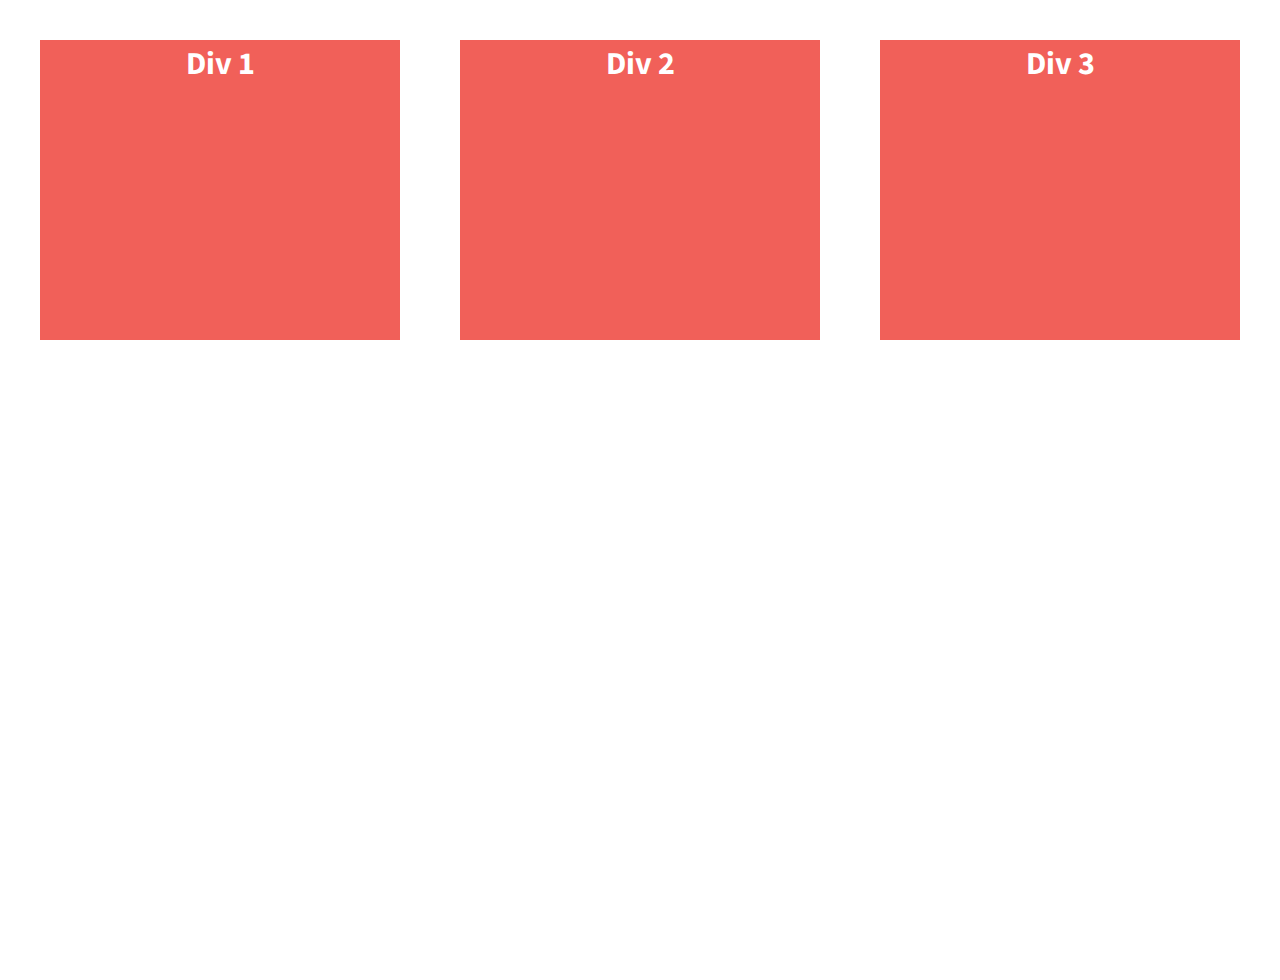
==== divs-flexbox/index.html @ 29581652 "add flexbox grid practice" ====
<!doctype html>
<html class="no-js" lang="">
    <head>
        <meta charset="utf-8">
        <meta http-equiv="x-ua-compatible" content="ie=edge">
        <title>Make me into a grid!</title>
        <meta name="description" content="">
        <meta name="viewport" content="width=device-width, initial-scale=1">

        <link rel="apple-touch-icon" href="apple-touch-icon.png">
        <!-- Place favicon.ico in the root directory -->

        <link rel="stylesheet" href="css/normalize.css">
        <link rel="stylesheet" href="css/main.css">
        <script src="js/vendor/modernizr-2.8.3.min.js"></script>
        <link href='http://fonts.googleapis.com/css?family=Lora:700' rel='stylesheet' type='text/css'>
        <link href='http://fonts.googleapis.com/css?family=Source+Sans+Pro:400,700' rel='stylesheet' type='text/css'>
    </head>
    <body>
        <!--[if lt IE 8]>
            <p class="browserupgrade">You are using an <strong>outdated</strong> browser. Please <a href="http://browsehappy.com/">upgrade your browser</a> to improve your experience.</p>
        <![endif]-->
       
        <section class="wrapper">
            <div class="div-1">
                Div 1
            </div>
            <div class="div-2">
                Div 2
            </div>
            <div class="div-3">
                Div 3
            </div>
        </section>    

        <script src="https://ajax.googleapis.com/ajax/libs/jquery/1.11.3/jquery.min.js"></script>
        <script>window.jQuery || document.write('<script src="js/vendor/jquery-1.11.3.min.js"><\/script>')</script>
        <script src="js/plugins.js"></script>
        <script src="js/main.js"></script>

        <!-- Google Analytics: change UA-XXXXX-X to be your site's ID. -->
        <script>
            (function(b,o,i,l,e,r){b.GoogleAnalyticsObject=l;b[l]||(b[l]=
            function(){(b[l].q=b[l].q||[]).push(arguments)});b[l].l=+new Date;
            e=o.createElement(i);r=o.getElementsByTagName(i)[0];
            e.src='https://www.google-analytics.com/analytics.js';
            r.parentNode.insertBefore(e,r)}(window,document,'script','ga'));
            ga('create','UA-XXXXX-X','auto');ga('send','pageview');
        </script>
    </body>
</html>
---- divs-flexbox/css/main.css ----
/*! HTML5 Boilerplate v5.2.0 | MIT License | https://html5boilerplate.com/ */

/*
 * What follows is the result of much research on cross-browser styling.
 * Credit left inline and big thanks to Nicolas Gallagher, Jonathan Neal,
 * Kroc Camen, and the H5BP dev community and team.
 */

/* ==========================================================================
   Base styles: opinionated defaults
   ========================================================================== */

html {
    color: #222;
    font-size: 1em;
    line-height: 1.4;
}

/*
 * Remove text-shadow in selection highlight:
 * https://twitter.com/miketaylr/status/12228805301
 *
 * These selection rule sets have to be separate.
 * Customize the background color to match your design.
 */

::-moz-selection {
    background: #b3d4fc;
    text-shadow: none;
}

::selection {
    background: #b3d4fc;
    text-shadow: none;
}

/*
 * A better looking default horizontal rule
 */

hr {
    display: block;
    height: 1px;
    border: 0;
    border-top: 1px solid #ccc;
    margin: 1em 0;
    padding: 0;
}

/*
 * Remove the gap between audio, canvas, iframes,
 * images, videos and the bottom of their containers:
 * https://github.com/h5bp/html5-boilerplate/issues/440
 */

audio,
canvas,
iframe,
img,
svg,
video {
    vertical-align: middle;
}

/*
 * Remove default fieldset styles.
 */

fieldset {
    border: 0;
    margin: 0;
    padding: 0;
}

/*
 * Allow only vertical resizing of textareas.
 */

textarea {
    resize: vertical;
}

/* ==========================================================================
   Browser Upgrade Prompt
   ========================================================================== */

.browserupgrade {
    margin: 0.2em 0;
    background: #ccc;
    color: #000;
    padding: 0.2em 0;
}

/* ==========================================================================
   Author's custom styles
   ========================================================================== */


html {
  background-color: #fff;
  height: 100%;
}

body {
  font-family: 'Source Sans Pro', sans-serif;
  padding: 2em;
  font-size: 1.25em;
  height: 100%;
}

.wrapper {
  /*add display:flex and set justify-content to space-between*/
  font-weight: 700;
  display: flex;
  justify-content: space-between;
}

.div-1, .div-2, .div-3 {
  /*give the divs a width of 30%, add display:flex, set justify-content and align-items to center*/
  color: #fff;
  line-height: 1.5em;
  font-size: 1.6em;
  background-color: #f16059;
  height: 300px;
  display: flex;
  width: 30%;
  justify-content: center;
}




/* ==========================================================================
   Helper classes
   ========================================================================== */

/*
 * Hide visually and from screen readers:
 */

.hidden {
    display: none !important;
}

/*
 * Hide only visually, but have it available for screen readers:
 * http://snook.ca/archives/html_and_css/hiding-content-for-accessibility
 */

.visuallyhidden {
    border: 0;
    clip: rect(0 0 0 0);
    height: 1px;
    margin: -1px;
    overflow: hidden;
    padding: 0;
    position: absolute;
    width: 1px;
}

/*
 * Extends the .visuallyhidden class to allow the element
 * to be focusable when navigated to via the keyboard:
 * https://www.drupal.org/node/897638
 */

.visuallyhidden.focusable:active,
.visuallyhidden.focusable:focus {
    clip: auto;
    height: auto;
    margin: 0;
    overflow: visible;
    position: static;
    width: auto;
}

/*
 * Hide visually and from screen readers, but maintain layout
 */

.invisible {
    visibility: hidden;
}

/*
 * Clearfix: contain floats
 *
 * For modern browsers
 * 1. The space content is one way to avoid an Opera bug when the
 *    `contenteditable` attribute is included anywhere else in the document.
 *    Otherwise it causes space to appear at the top and bottom of elements
 *    that receive the `clearfix` class.
 * 2. The use of `table` rather than `block` is only necessary if using
 *    `:before` to contain the top-margins of child elements.
 */

.clearfix:before,
.clearfix:after {
    content: " "; /* 1 */
    display: table; /* 2 */
}

.clearfix:after {
    clear: both;
}

/* ==========================================================================
   EXAMPLE Media Queries for Responsive Design.
   These examples override the primary ('mobile first') styles.
   Modify as content requires.
   ========================================================================== */

@media print,
       (-webkit-min-device-pixel-ratio: 1.25),
       (min-resolution: 1.25dppx),
       (min-resolution: 120dpi) {
    /* Style adjustments for high resolution devices */
}

/* ==========================================================================
   Print styles.
   Inlined to avoid the additional HTTP request:
   http://www.phpied.com/delay-loading-your-print-css/
   ========================================================================== */

@media print {
    *,
    *:before,
    *:after {
        background: transparent !important;
        color: #000 !important; /* Black prints faster:
                                   http://www.sanbeiji.com/archives/953 */
        box-shadow: none !important;
        text-shadow: none !important;
    }

    a,
    a:visited {
        text-decoration: underline;
    }

    a[href]:after {
        content: " (" attr(href) ")";
    }

    abbr[title]:after {
        content: " (" attr(title) ")";
    }

    /*
     * Don't show links that are fragment identifiers,
     * or use the `javascript:` pseudo protocol
     */

    a[href^="#"]:after,
    a[href^="javascript:"]:after {
        content: "";
    }

    pre,
    blockquote {
        border: 1px solid #999;
        page-break-inside: avoid;
    }

    /*
     * Printing Tables:
     * http://css-discuss.incutio.com/wiki/Printing_Tables
     */

    thead {
        display: table-header-group;
    }

    tr,
    img {
        page-break-inside: avoid;
    }

    img {
        max-width: 100% !important;
    }

    p,
    h2,
    h3 {
        orphans: 3;
        widows: 3;
    }

    h2,
    h3 {
        page-break-after: avoid;
    }
}
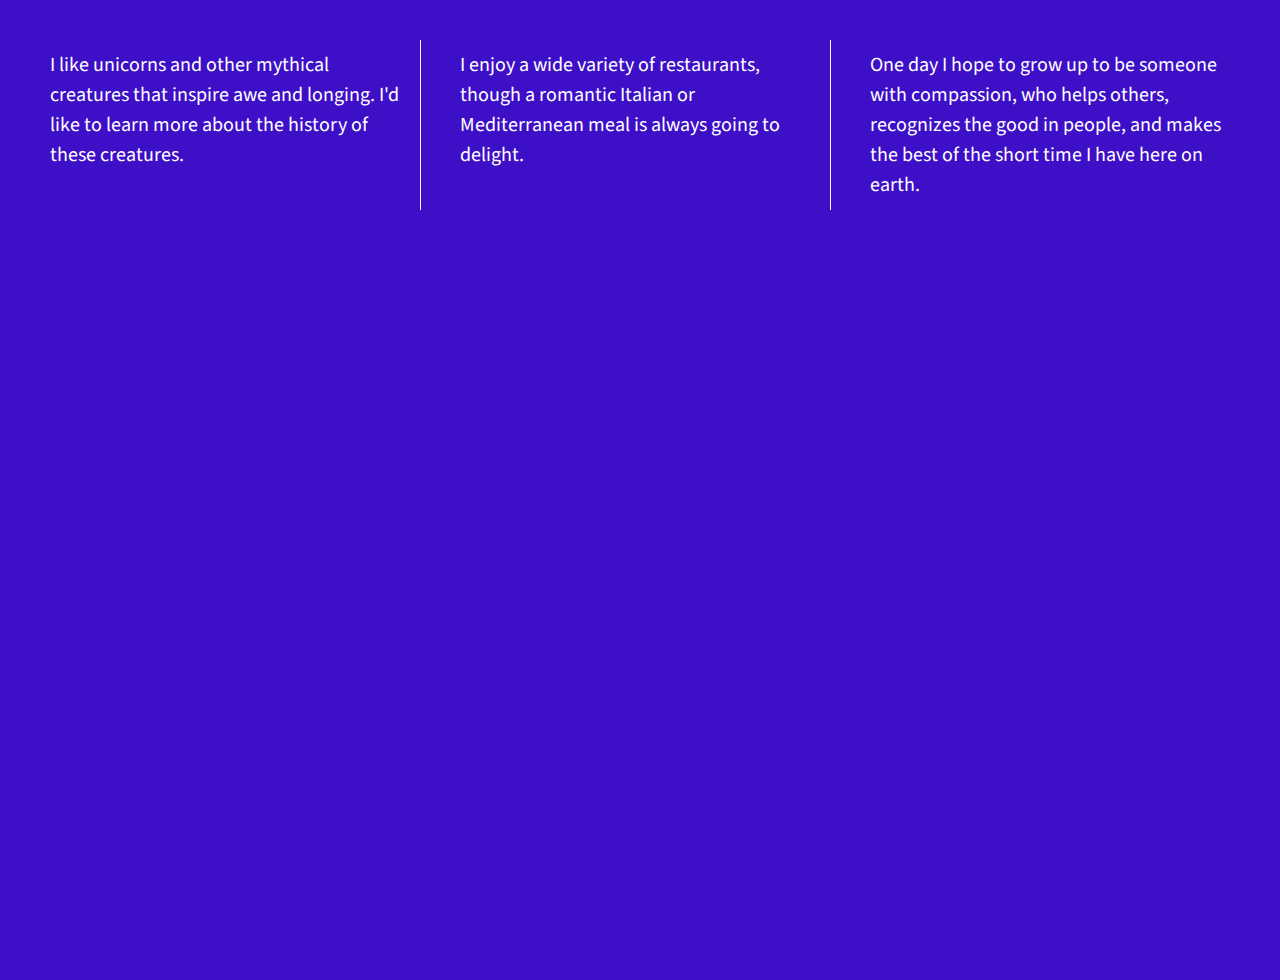
==== commit d0950313: "customize grid content" ====
--- a/divs-flexbox/index.html
+++ b/divs-flexbox/index.html
@@ -23,13 +23,13 @@
        
         <section class="wrapper">
             <div class="div-1">
-                Div 1
+                I like unicorns and other mythical creatures that inspire awe and longing. I'd like to learn more about the history of these creatures.
             </div>
             <div class="div-2">
-                Div 2
+                I enjoy a wide variety of restaurants, though a romantic Italian or Mediterranean meal is always going to delight.
             </div>
             <div class="div-3">
-                Div 3
+                One day I hope to grow up to be someone with compassion, who helps others, recognizes the good in people, and makes the best of the short time I have here on earth.
             </div>
         </section>    
 
--- a/divs-flexbox/css/main.css
+++ b/divs-flexbox/css/main.css
@@ -97,7 +97,7 @@
 
 
 html {
-  background-color: #fff;
+  background-color: rgb(61, 15, 199);
   height: 100%;
 }
 
@@ -110,7 +110,7 @@
 
 .wrapper {
   /*add display:flex and set justify-content to space-between*/
-  font-weight: 700;
+  font-weight: 400;
   display: flex;
   justify-content: space-between;
 }
@@ -119,14 +119,18 @@
   /*give the divs a width of 30%, add display:flex, set justify-content and align-items to center*/
   color: #fff;
   line-height: 1.5em;
-  font-size: 1.6em;
-  background-color: #f16059;
-  height: 300px;
+  font-size: 1em;
+  background-color: rgb(61, 15, 199);
+  height: auto;
   display: flex;
+  padding: 10px;
   width: 30%;
   justify-content: center;
 }
 
+.div-1, .div-2 {
+    border-right: 1px solid white;
+}
 
 
 
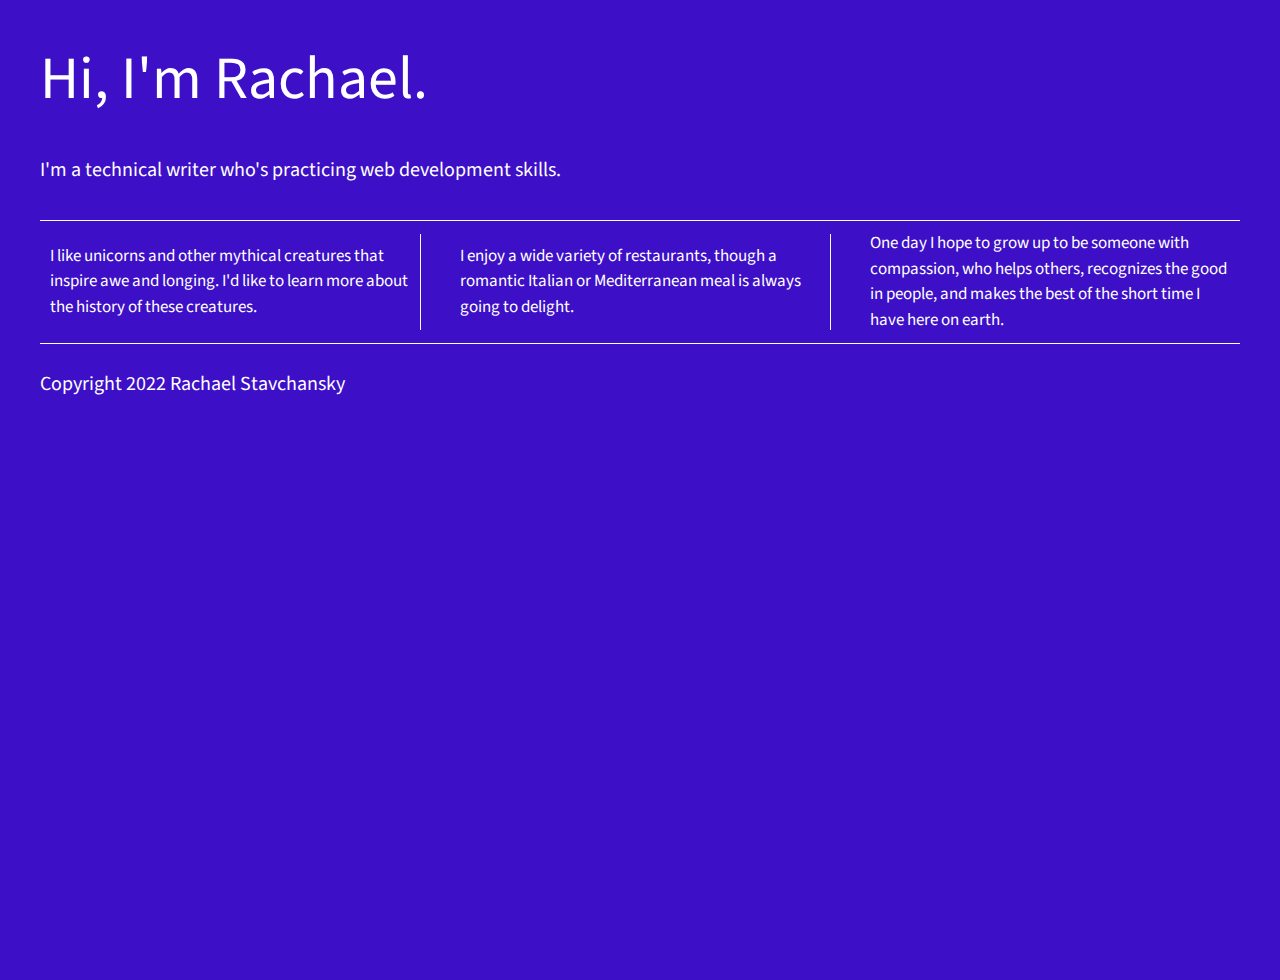
==== commit 744f001d: "updates for more expansive page" ====
--- a/divs-flexbox/index.html
+++ b/divs-flexbox/index.html
@@ -22,6 +22,8 @@
         <![endif]-->
        
         <section class="wrapper">
+            <header>Hi, I'm Rachael.</header>
+            <main>I'm a technical writer who's practicing web development skills.</main>
             <div class="div-1">
                 I like unicorns and other mythical creatures that inspire awe and longing. I'd like to learn more about the history of these creatures.
             </div>
@@ -31,6 +33,7 @@
             <div class="div-3">
                 One day I hope to grow up to be someone with compassion, who helps others, recognizes the good in people, and makes the best of the short time I have here on earth.
             </div>
+            <footer>Copyright 2022 Rachael Stavchansky</footer>
         </section>    
 
         <script src="https://ajax.googleapis.com/ajax/libs/jquery/1.11.3/jquery.min.js"></script>
--- a/divs-flexbox/css/main.css
+++ b/divs-flexbox/css/main.css
@@ -11,7 +11,7 @@
    ========================================================================== */
 
 html {
-    color: #222;
+    color: white;
     font-size: 1em;
     line-height: 1.4;
 }
@@ -108,24 +108,60 @@
   height: 100%;
 }
 
+header,
+footer {
+  background-color: rgb(61, 15, 199);
+  height: 80px;
+  width: 100%;
+}
+
+header,
+footer,
+main {
+  display: flex;
+  justify-content:left;
+  align-items: center;
+}
+
+main {
+    background-color: rgb(61, 15, 199);
+    height: 100px;
+    width: 100%;
+  }
+
+header {
+    font-size: 3em;
+}
+
+main {
+    border-bottom: 1px solid white;
+}
+
+footer {
+    border-top: 1px solid white;
+}
+
 .wrapper {
   /*add display:flex and set justify-content to space-between*/
   font-weight: 400;
   display: flex;
   justify-content: space-between;
+  align-items: center;
+  flex-flow: row wrap;
 }
 
 .div-1, .div-2, .div-3 {
   /*give the divs a width of 30%, add display:flex, set justify-content and align-items to center*/
   color: #fff;
   line-height: 1.5em;
-  font-size: 1em;
+  font-size: 0.85em;
   background-color: rgb(61, 15, 199);
   height: auto;
   display: flex;
   padding: 10px;
   width: 30%;
   justify-content: center;
+  align-items: center;
 }
 
 .div-1, .div-2 {
